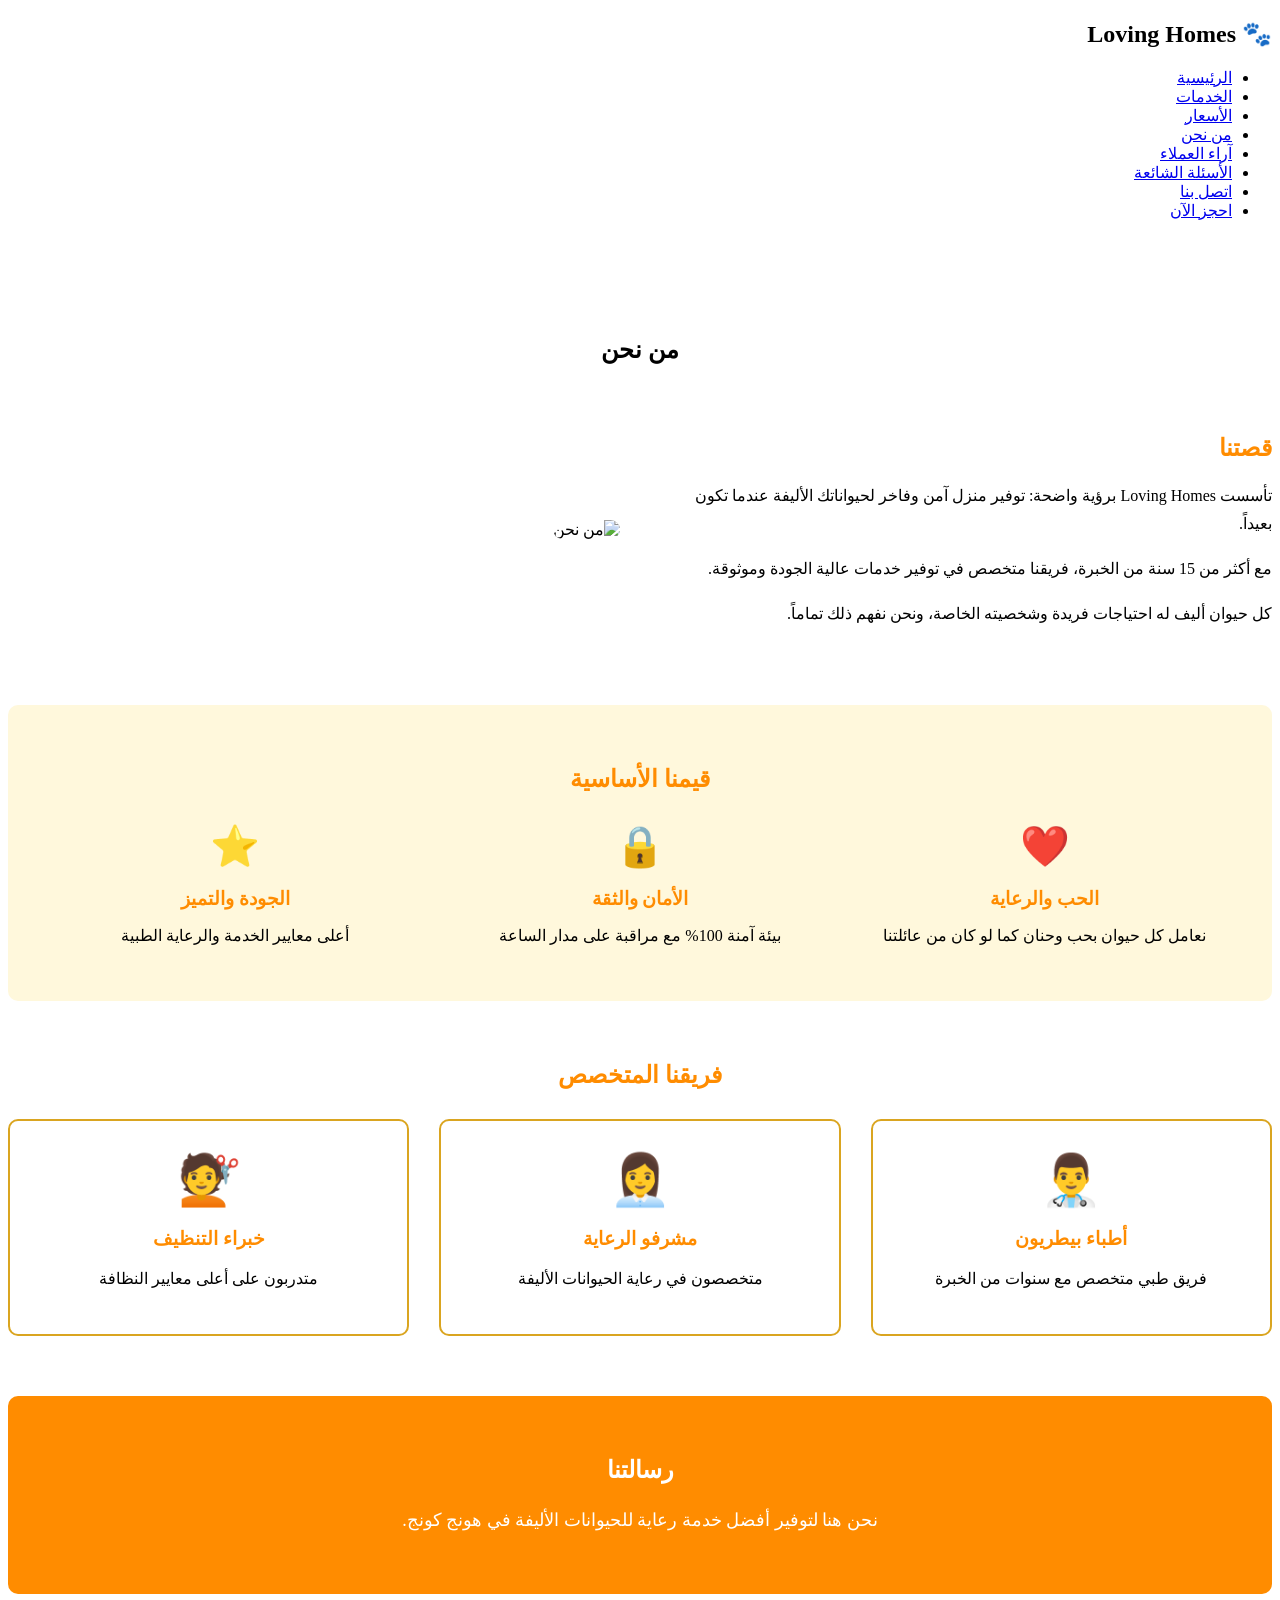
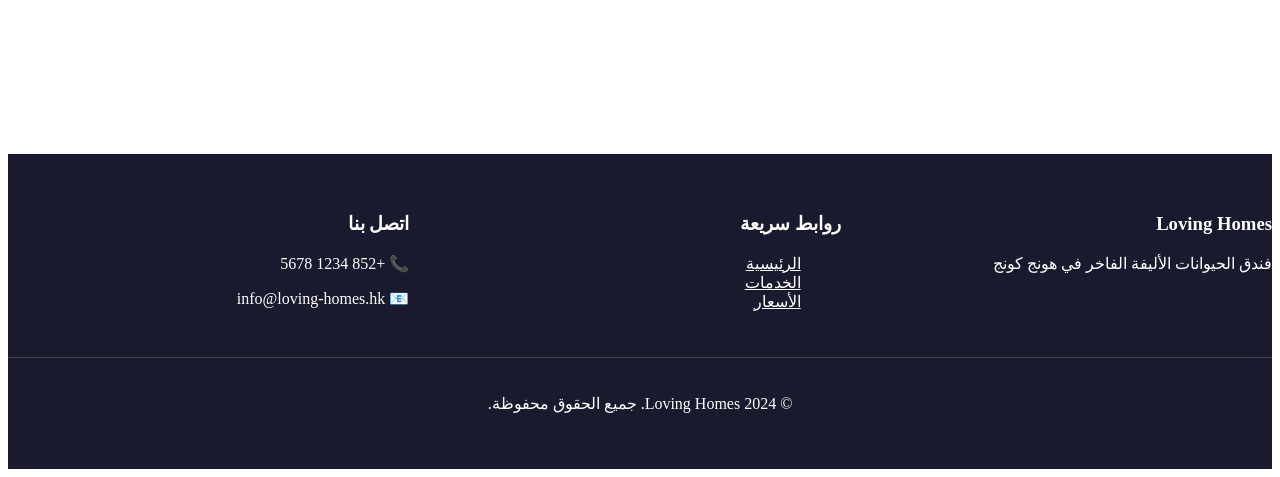
==== about.html @ bfa2dc3f "Add files via upload" ====
<!DOCTYPE html>
<html lang="ar" dir="rtl">
<head>
    <meta charset="UTF-8">
    <meta name="viewport" content="width=device-width, initial-scale=1.0">
    <title>من نحن - Loving Homes</title>
    <link rel="preconnect" href="https://fonts.googleapis.com">
    <link rel="preconnect" href="https://fonts.gstatic.com" crossorigin>
    <link href="https://fonts.googleapis.com/css2?family=Tajawal:wght@400;500;600;700;900&display=swap" rel="stylesheet">
    <link rel="stylesheet" href="../css/style.css">
</head>
<body>
    <header>
        <div class="container">
            <nav class="navbar">
                <div class="navbar-brand"><h1>🐾 Loving Homes</h1></div>
                <ul class="nav-menu">
                    <li><a href="../index.html" data-i18n="nav_home">الرئيسية</a></li>
                    <li><a href="services.html" data-i18n="nav_services">الخدمات</a></li>
                    <li><a href="pricing.html" data-i18n="nav_pricing">الأسعار</a></li>
                    <li><a href="about.html" data-i18n="nav_about">من نحن</a></li>
                    <li><a href="testimonials.html" data-i18n="nav_testimonials">آراء العملاء</a></li>
                    <li><a href="faq.html" data-i18n="nav_faq">الأسئلة الشائعة</a></li>
                    <li><a href="contact.html" data-i18n="nav_contact">اتصل بنا</a></li>
                    <li><a href="booking.html" class="btn-book" data-i18n="nav_book">احجز الآن</a></li>
                </ul>
                <div class="hamburger"><span></span><span></span><span></span></div>
            </nav>
        </div>
    </header>

    <section class="about-section" style="padding: 80px 0;">
        <div class="container">
            <h1 style="text-align: center; margin-bottom: 50px;" data-i18n="about_page_title">من نحن</h1>

            <div style="display: flex; gap: 40px; align-items: center; margin-bottom: 60px;">
                <div style="flex: 1;">
                    <h2 style="color: #FF8C00; margin-bottom: 20px;" data-i18n="about_story_title">قصتنا</h2>
                    <p style="margin-bottom: 15px; line-height: 1.8;" data-i18n="about_story_p1">تأسست Loving Homes برؤية واضحة: توفير منزل آمن وفاخر لحيواناتك الأليفة عندما تكون بعيداً.</p>
                    <p style="margin-bottom: 15px; line-height: 1.8;" data-i18n="about_story_p2">مع أكثر من 15 سنة من الخبرة، فريقنا متخصص في توفير خدمات عالية الجودة وموثوقة.</p>
                    <p style="line-height: 1.8;" data-i18n="about_story_p3">كل حيوان أليف له احتياجات فريدة وشخصيته الخاصة، ونحن نفهم ذلك تماماً.</p>
                </div>
                <div style="flex: 1;">
                    <img src="../images/135.jpg" alt="من نحن" style="width: 100%; border-radius: 10px;">
                </div>
            </div>

            <div style="background: #FFF8DC; padding: 40px; border-radius: 10px; margin-bottom: 60px;">
                <h2 style="color: #FF8C00; text-align: center; margin-bottom: 30px;" data-i18n="about_values_title">قيمنا الأساسية</h2>
                <div style="display: grid; grid-template-columns: repeat(3, 1fr); gap: 30px;">
                    <div style="text-align: center;">
                        <div style="font-size: 40px; margin-bottom: 15px;">❤️</div>
                        <h3 style="color: #FF8C00; margin-bottom: 10px;" data-i18n="about_val1_title">الحب والرعاية</h3>
                        <p data-i18n="about_val1_desc">نعامل كل حيوان بحب وحنان كما لو كان من عائلتنا</p>
                    </div>
                    <div style="text-align: center;">
                        <div style="font-size: 40px; margin-bottom: 15px;">🔒</div>
                        <h3 style="color: #FF8C00; margin-bottom: 10px;" data-i18n="about_val2_title">الأمان والثقة</h3>
                        <p data-i18n="about_val2_desc">بيئة آمنة 100% مع مراقبة على مدار الساعة</p>
                    </div>
                    <div style="text-align: center;">
                        <div style="font-size: 40px; margin-bottom: 15px;">⭐</div>
                        <h3 style="color: #FF8C00; margin-bottom: 10px;" data-i18n="about_val3_title">الجودة والتميز</h3>
                        <p data-i18n="about_val3_desc">أعلى معايير الخدمة والرعاية الطبية</p>
                    </div>
                </div>
            </div>

            <div style="margin-bottom: 60px;">
                <h2 style="color: #FF8C00; text-align: center; margin-bottom: 30px;" data-i18n="about_team_title">فريقنا المتخصص</h2>
                <div style="display: grid; grid-template-columns: repeat(3, 1fr); gap: 30px;">
                    <div style="background: white; border: 2px solid #DAA520; padding: 30px; border-radius: 10px; text-align: center;">
                        <div style="font-size: 50px; margin-bottom: 15px;">👨‍⚕️</div>
                        <h3 style="color: #FF8C00;" data-i18n="about_team1_title">أطباء بيطريون</h3>
                        <p data-i18n="about_team1_desc">فريق طبي متخصص مع سنوات من الخبرة</p>
                    </div>
                    <div style="background: white; border: 2px solid #DAA520; padding: 30px; border-radius: 10px; text-align: center;">
                        <div style="font-size: 50px; margin-bottom: 15px;">👩‍💼</div>
                        <h3 style="color: #FF8C00;" data-i18n="about_team2_title">مشرفو الرعاية</h3>
                        <p data-i18n="about_team2_desc">متخصصون في رعاية الحيوانات الأليفة</p>
                    </div>
                    <div style="background: white; border: 2px solid #DAA520; padding: 30px; border-radius: 10px; text-align: center;">
                        <div style="font-size: 50px; margin-bottom: 15px;">💇</div>
                        <h3 style="color: #FF8C00;" data-i18n="about_team3_title">خبراء التنظيف</h3>
                        <p data-i18n="about_team3_desc">متدربون على أعلى معايير النظافة</p>
                    </div>
                </div>
            </div>

            <div style="background: #FF8C00; color: white; padding: 40px; border-radius: 10px; text-align: center;">
                <h2 style="color: white; margin-bottom: 20px;" data-i18n="about_mission_title">رسالتنا</h2>
                <p style="font-size: 18px; line-height: 1.8;" data-i18n="about_mission_desc">نحن هنا لتوفير أفضل خدمة رعاية للحيوانات الأليفة في هونج كونج.</p>
            </div>
        </div>
    </section>

    <footer style="background: #1a1a2e; color: white; padding: 40px 0; margin-top: 80px;">
        <div class="container">
            <div class="footer-content" style="display: grid; grid-template-columns: repeat(3, 1fr); gap: 30px; margin-bottom: 30px;">
                <div class="footer-section">
                    <h3>Loving Homes</h3>
                    <p data-i18n="footer_about_desc2">فندق الحيوانات الأليفة الفاخر في هونج كونج</p>
                </div>
                <div class="footer-section">
                    <h3 data-i18n="footer_quick_links">روابط سريعة</h3>
                    <ul style="list-style: none;">
                        <li><a href="../index.html" style="color: white;" data-i18n="nav_home">الرئيسية</a></li>
                        <li><a href="services.html" style="color: white;" data-i18n="nav_services">الخدمات</a></li>
                        <li><a href="pricing.html" style="color: white;" data-i18n="nav_pricing">الأسعار</a></li>
                    </ul>
                </div>
                <div class="footer-section">
                    <h3 data-i18n="footer_contact_title2">اتصل بنا</h3>
                    <p>📞 +852 1234 5678</p>
                    <p>📧 info@loving-homes.hk</p>
                </div>
            </div>
            <div class="footer-bottom" style="text-align: center; border-top: 1px solid #444; padding-top: 20px;">
                <p>&copy; 2024 Loving Homes. <span data-i18n="footer_rights">جميع الحقوق محفوظة.</span></p>
            </div>
        </div>
    </footer>
    <script src="../js/script.js"></script>
</body>
</html>
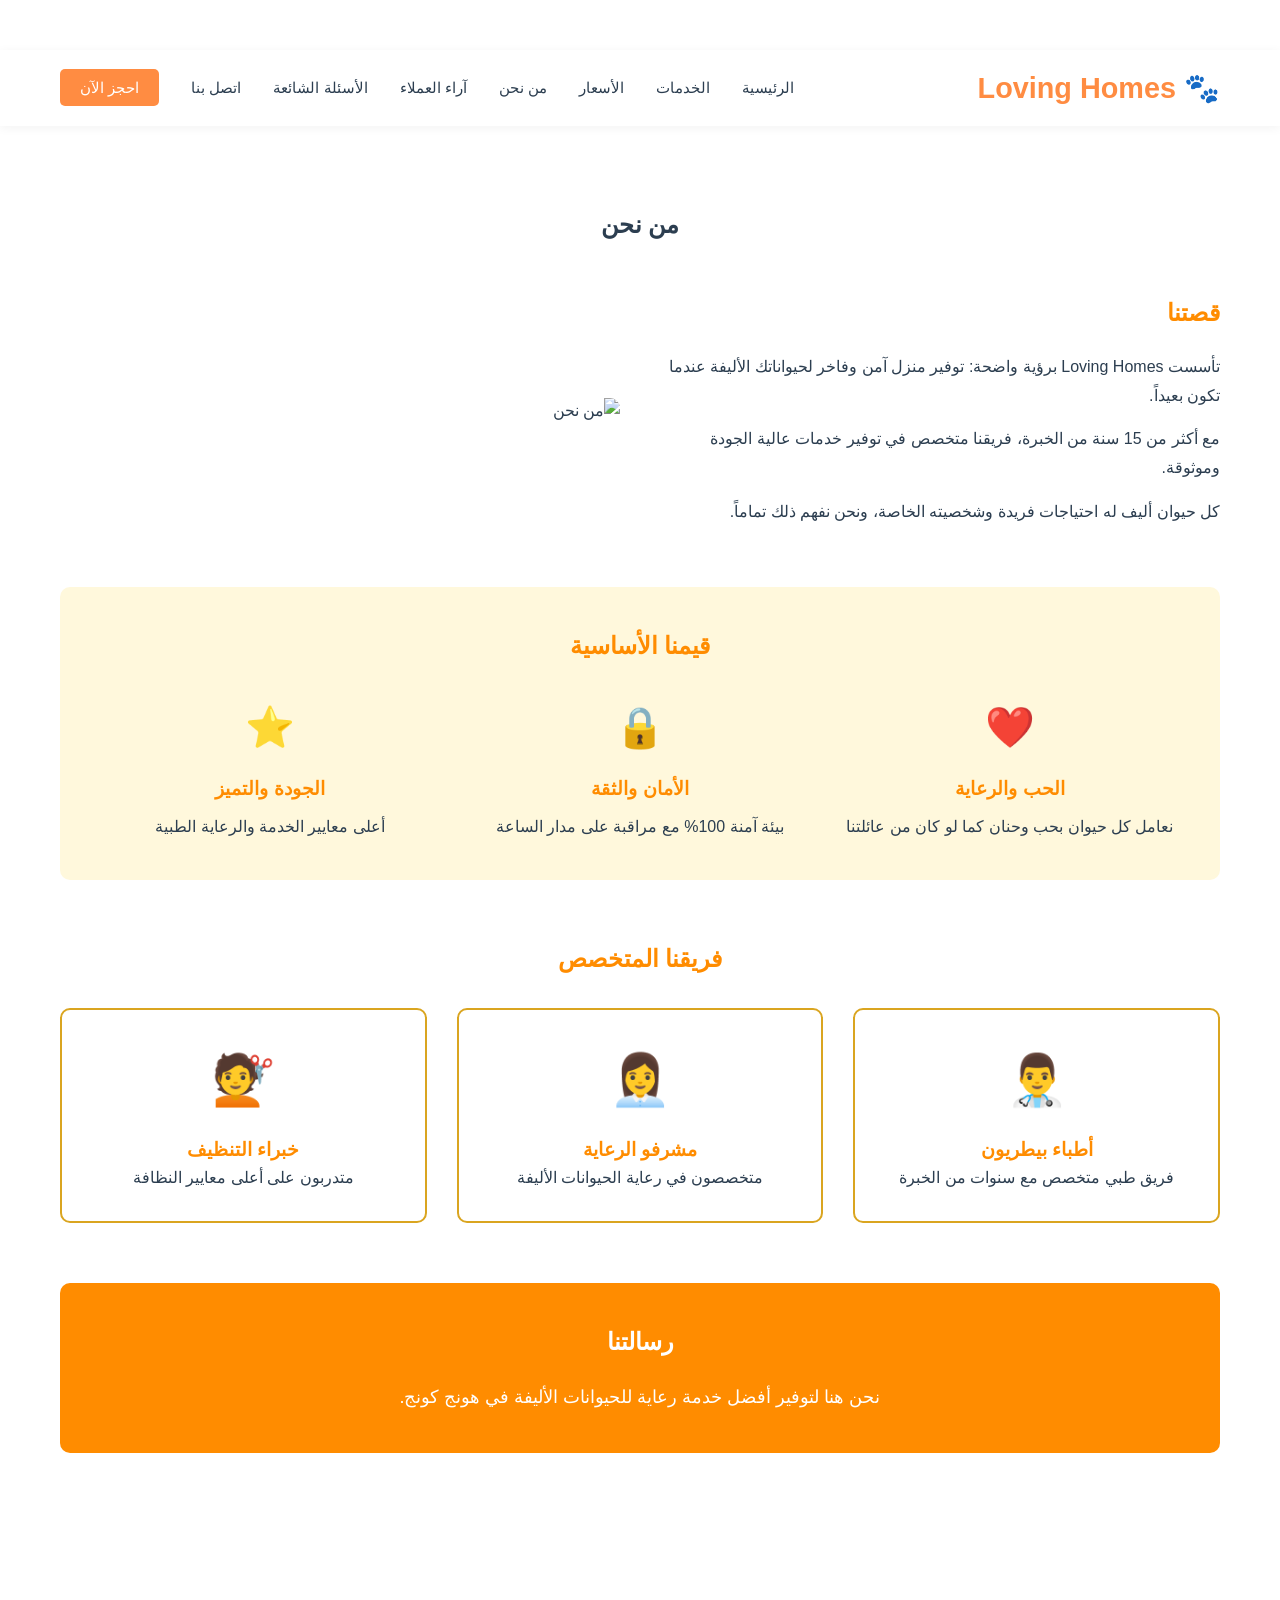
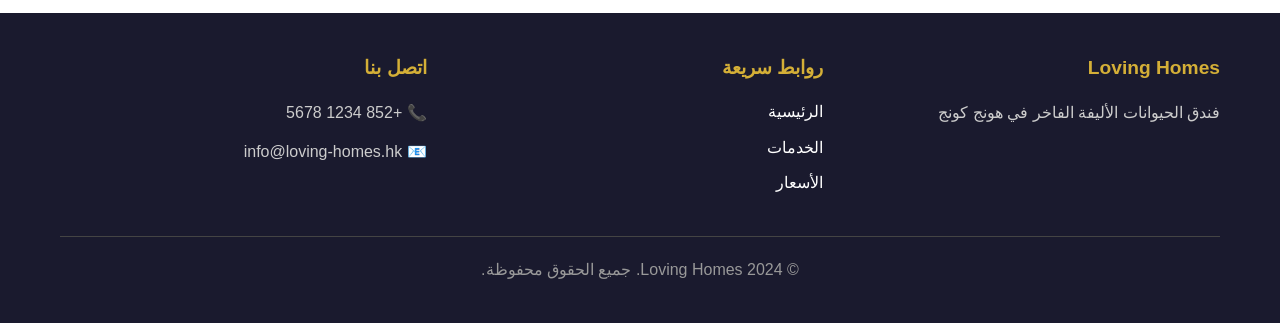
==== commit cea88c5d: "Update about.html" ====
--- a/about.html
+++ b/about.html
@@ -7,7 +7,7 @@
     <link rel="preconnect" href="https://fonts.googleapis.com">
     <link rel="preconnect" href="https://fonts.gstatic.com" crossorigin>
     <link href="https://fonts.googleapis.com/css2?family=Tajawal:wght@400;500;600;700;900&display=swap" rel="stylesheet">
-    <link rel="stylesheet" href="../css/style.css">
+    <link rel="stylesheet" href="style.css">
 </head>
 <body>
     <header>
--- a/style.css
+++ b/style.css
@@ -0,0 +1,1757 @@
+/* ==================== ROOT VARIABLES (متغيرات الألوان والظلال) ====================
+   هنا بنعرف كل الألوان والقيم المتكررة في الموقع كمتغيرات CSS
+   بدل ما نكرر نفس اللون في كل مكان، بنكتبه مرة واحدة هنا ونستخدم اسمه
+   مثلاً: var(--primary-orange) بدل ما نكتب #FF8C42 في كل مكان
+==================== */
+:root {
+    --primary-orange: #FF8C42;      /* اللون البرتقالي الرئيسي للموقع */
+    --secondary-gold: #D4AF37;      /* اللون الذهبي الثانوي */
+    --dark-bg: #1F2937;             /* لون الخلفية الداكنة (الفوتر) */
+    --light-bg: #F8F9FA;            /* لون الخلفية الفاتحة */
+    --cream-bg: #FFFBF0;            /* لون الخلفية الكريمي/الدافئ */
+    --text-dark: #2C3E50;           /* لون النص الداكن الرئيسي */
+    --text-light: #666;             /* لون النص الفاتح (الوصف والتفاصيل) */
+    --blue-package: #3B82F6;        /* لون حزمة اليوم الزرقاء */
+    --purple-package: #8B5CF6;      /* لون الحزمة المميزة البنفسجية */
+    --border-color: #E5E7EB;        /* لون الحدود والفواصل */
+    --shadow: 0 4px 15px rgba(0, 0, 0, 0.1);              /* ظل خفيف افتراضي */
+    --shadow-hover: 0 8px 25px rgba(255, 140, 66, 0.2);   /* ظل عند الـ hover باللون البرتقالي */
+}
+
+/* ==================== GENERAL STYLES (الأنماط العامة لكل الموقع) ====================
+   هذه الأنماط تؤثر على كل عناصر الموقع بشكل عام
+==================== */
+* {
+    margin: 0;          /* إلغاء الـ margin الافتراضي من كل العناصر */
+    padding: 0;         /* إلغاء الـ padding الافتراضي من كل العناصر */
+    box-sizing: border-box; /* يجعل الـ padding والـ border جزء من الحجم الكلي للعنصر */
+}
+
+html {
+    scroll-behavior: smooth; /* تفعيل التمرير السلس عند الضغط على روابط الأقسام */
+}
+
+body {
+    font-family: 'Tajawal', sans-serif; /* خط عربي احترافي يدعم العربية والإنجليزية */
+    direction: rtl;                     /* اتجاه النص من اليمين لليسار (للعربية) */
+    background-color: #fff;             /* خلفية بيضاء للصفحة */
+    color: var(--text-dark);            /* لون النص الافتراضي */
+    line-height: 1.6;                   /* ارتفاع السطر للقراءة المريحة */
+}
+
+/* الحاوية الرئيسية - تحدد عرض المحتوى وتوسطه في الصفحة */
+.container {
+    max-width: 1200px;  /* أقصى عرض للمحتوى */
+    margin: 0 auto;     /* توسيط أفقي تلقائي */
+    padding: 0 20px;    /* مسافة جانبية صغيرة لتجنب لصق المحتوى بالحواف */
+}
+
+/* ==================== HEADER & NAVIGATION (الهيدر وشريط التنقل) ====================
+   الهيدر ثابت في أعلى الصفحة ويظهر فوق كل المحتوى
+==================== */
+header {
+    background-color: #fff;
+    box-shadow: 0 2px 10px rgba(0, 0, 0, 0.05); /* ظل خفيف يميزه عن المحتوى */
+    position: sticky;   /* يبقى ثابتاً في الأعلى عند التمرير */
+    top: 0;             /* ملتصق بأعلى الصفحة */
+    z-index: 1000;      /* يظهر فوق كل العناصر الأخرى */
+}
+
+/* شريط التنقل - يوزع الشعار وروابط القائمة بشكل أفقي */
+.navbar {
+    display: flex;
+    justify-content: space-between; /* الشعار على اليمين، الروابط على اليسار */
+    align-items: center;            /* توسيط عمودي */
+    padding: 15px 0;
+    flex-wrap: wrap;                /* يسمح بالالتفاف على الشاشات الصغيرة */
+}
+
+/* اسم الموقع في الشعار */
+.navbar-brand h1 {
+    font-size: 1.8rem;
+    color: var(--primary-orange); /* لون برتقالي مميز للشعار */
+    font-weight: 900;
+}
+
+/* الجملة الوصفية تحت الشعار */
+.navbar-brand p {
+    font-size: 0.85rem;
+    color: var(--text-light);
+    margin-top: -5px; /* ترفعه قليلاً تحت الشعار */
+}
+
+/* قائمة روابط التنقل */
+.nav-menu {
+    display: flex;
+    list-style: none;   /* إخفاء النقاط الافتراضية للقائمة */
+    gap: 2rem;          /* مسافة بين كل رابط */
+    align-items: center;
+}
+
+/* روابط التنقل */
+.nav-menu a {
+    text-decoration: none;             /* إخفاء التسطير */
+    color: var(--text-dark);
+    font-weight: 500;
+    transition: color 0.3s ease;       /* انتقال سلس للون عند الـ hover */
+    font-size: 0.95rem;
+}
+
+/* لون الرابط عند المرور فوقه */
+.nav-menu a:hover {
+    color: var(--primary-orange);
+}
+
+/* زر "احجز الآن" في الناف - يختلف عن باقي الروابط بخلفية ملونة */
+.btn-book {
+    background-color: var(--primary-orange) !important;
+    color: white !important;
+    padding: 10px 20px !important;
+    border-radius: 5px;
+    transition: background-color 0.3s ease;
+}
+
+.btn-book:hover {
+    background-color: #E67E2F !important; /* درجة أغمق عند الـ hover */
+}
+
+.contact-info {
+    display: flex;
+    gap: 2rem;
+    font-size: 0.9rem;
+    color: var(--text-light);
+}
+
+.contact-info span {
+    display: flex;
+    align-items: center;
+    gap: 0.5rem;
+}
+
+/* أيقونة القائمة للموبايل (ثلاثة خطوط - hamburger menu) */
+.hamburger {
+    display: none;          /* مخفي على الشاشات الكبيرة */
+    flex-direction: column;
+    cursor: pointer;
+}
+
+/* كل خط من خطوط الـ hamburger */
+.hamburger span {
+    width: 25px;
+    height: 3px;
+    background-color: var(--text-dark);
+    margin: 5px 0;
+    transition: 0.3s; /* للأنيميشن المستقبلية */
+}
+
+/* ==================== HERO SECTION (القسم الرئيسي في أعلى الصفحة) ====================
+   أول شيء يراه الزائر - يحتوي على الشعار والصورة الرئيسية
+==================== */
+.hero {
+    background: linear-gradient(135deg, var(--cream-bg) 0%, #FFF5E6 100%); /* تدرج لوني دافئ */
+    padding: 60px 0;
+    display: flex;
+    align-items: center;
+    min-height: 500px; /* ارتفاع أدنى لضمان مظهر جيد */
+}
+
+/* شبكة العمودين: النص على اليمين، الصورة على اليسار */
+.hero-content {
+    display: grid;
+    grid-template-columns: 1fr 1fr; /* عمودان متساويان */
+    gap: 40px;
+    align-items: center;
+}
+
+/* العنوان الرئيسي الكبير */
+.hero-text h1 {
+    font-size: 3rem;
+    color: var(--text-dark);
+    margin-bottom: 20px;
+    line-height: 1.3; /* مسافة بين السطور للعنوان الكبير */
+}
+
+/* الكلمات المميزة باللون البرتقالي داخل العنوان */
+.hero-text h1 .highlight {
+    color: var(--primary-orange);
+}
+
+/* الفقرة الوصفية */
+.hero-text p {
+    font-size: 1.1rem;
+    color: var(--text-light);
+    margin-bottom: 30px;
+    line-height: 1.8;
+}
+
+/* حاوية الأزرار في الهيرو */
+.hero-buttons {
+    display: flex;
+    gap: 15px;
+}
+
+/* ==================== BUTTONS (الأزرار العامة) ==================== */
+.btn {
+    padding: 12px 30px;
+    border: none;
+    border-radius: 5px;
+    font-size: 1rem;
+    font-weight: 600;
+    cursor: pointer;
+    transition: all 0.3s ease;
+    font-family: 'Tajawal', sans-serif;
+}
+
+/* الزر الأساسي - برتقالي ممتلئ */
+.btn-primary {
+    background-color: var(--primary-orange);
+    color: white;
+}
+
+.btn-primary:hover {
+    background-color: #E67E2F;
+    transform: translateY(-2px);       /* يرتفع قليلاً عند الـ hover */
+    box-shadow: var(--shadow-hover);
+}
+
+/* الزر الثانوي - شفاف مع حدود */
+.btn-secondary {
+    background-color: transparent;
+    color: var(--primary-orange);
+    border: 2px solid var(--primary-orange);
+}
+
+.btn-secondary:hover {
+    background-color: var(--primary-orange);
+    color: white; /* يتحول لأبيض على خلفية برتقالية */
+}
+
+/* صورة الهيرو */
+.hero-image {
+    border-radius: 15px;
+    overflow: hidden;
+    box-shadow: var(--shadow);
+}
+
+.hero-image img {
+    width: 100%;
+    height: auto;
+    display: block;
+}
+
+/* صورة الهيرو بحجم ثابت */
+.hero img {
+  width: 100%;
+  height: 400px;
+  object-fit: cover; /* تقليص الصورة بدون تشويه */
+}
+
+/* ==================== WHY CHOOSE US (لماذا تختارنا؟) ==================== */
+.why-choose {
+    padding: 60px 0;
+    background-color: #fff;
+}
+
+.why-choose h2 {
+    text-align: center;
+    font-size: 2.2rem;
+    margin-bottom: 50px;
+    color: var(--text-dark);
+}
+
+.why-choose p {
+    text-align: center;
+    color: var(--text-light);
+    margin-bottom: 40px;
+    font-size: 1.05rem;
+}
+
+/* شبكة 4 بطاقات الميزات */
+.features-grid {
+    display: grid;
+    grid-template-columns: repeat(4, 1fr); /* 4 أعمدة متساوية */
+    gap: 30px;
+}
+
+/* بطاقة الميزة الفردية */
+.feature-card {
+    text-align: center;
+    padding: 30px;
+    background-color: var(--light-bg);
+    border-radius: 10px;
+    transition: all 0.3s ease;
+}
+
+/* تأثير الرفع عند المرور فوق البطاقة */
+.feature-card:hover {
+    transform: translateY(-5px);
+    box-shadow: var(--shadow-hover);
+}
+
+/* أيقونة الإيموجي الكبيرة */
+.feature-icon {
+    font-size: 3rem;
+    margin-bottom: 15px;
+}
+
+.feature-card h3 {
+    font-size: 1.2rem;
+    margin-bottom: 10px;
+    color: var(--text-dark);
+}
+
+.feature-card p {
+    font-size: 0.95rem;
+    color: var(--text-light);
+}
+
+/* ==================== SERVICES SECTION (قسم الخدمات) ==================== */
+.services {
+    padding: 60px 0;
+    background-color: var(--cream-bg);
+}
+
+/* عناوين الأقسام العامة */
+.section-title {
+    text-align: center;
+    font-size: 2.2rem;
+    margin-bottom: 15px;
+    color: var(--text-dark);
+}
+
+.section-subtitle {
+    text-align: center;
+    color: var(--text-light);
+    margin-bottom: 50px;
+    font-size: 1.05rem;
+}
+
+/* شبكة بطاقات الخدمات - عمودان */
+.services-grid {
+    display: grid;
+    grid-template-columns: repeat(2, 1fr);
+    gap: 40px;
+}
+
+/* بطاقة الخدمة - تحتوي على صورة ونص جنباً لجنب */
+.service-card {
+    display: grid;
+    grid-template-columns: 1fr 1fr;
+    gap: 30px;
+    align-items: center;
+    background-color: white;
+    padding: 30px;
+    border-radius: 10px;
+    box-shadow: var(--shadow);
+    transition: all 0.3s ease;
+}
+
+.service-card:hover {
+    box-shadow: var(--shadow-hover);
+}
+
+/* حاوية صورة الخدمة */
+.service-image {
+    border-radius: 10px;
+    overflow: hidden; /* لتطبيق الـ border-radius على الصورة */
+}
+
+/* صورة الخدمة بارتفاع ثابت */
+.service-image img {
+    width: 100%;
+    height: 300px;
+    object-fit: cover; /* تقليص بدون تشويه */
+    display: block;
+}
+
+/* عنوان الخدمة مع الأيقونة */
+.service-content h3 {
+    font-size: 1.5rem;
+    margin-bottom: 15px;
+    color: var(--text-dark);
+    display: flex;
+    align-items: center;
+    gap: 10px;
+}
+
+.service-icon {
+    font-size: 1.8rem;
+    color: var(--secondary-gold);
+}
+
+.service-content p {
+    color: var(--text-light);
+    margin-bottom: 20px;
+    line-height: 1.8;
+}
+
+/* قائمة ميزات الخدمة */
+.service-features {
+    list-style: none;
+}
+
+/* كل عنصر في القائمة مع نقطة ذهبية مخصصة */
+.service-features li {
+    padding: 8px 0;
+    color: var(--text-light);
+    position: relative;
+    padding-right: 20px; /* مسافة للنقطة */
+}
+
+/* النقطة الذهبية قبل كل عنصر */
+.service-features li:before {
+    content: "•";
+    position: absolute;
+    right: 0;
+    color: var(--secondary-gold);
+    font-weight: bold;
+    font-size: 1.2rem;
+}
+
+/* ==================== TESTIMONIALS (آراء العملاء) ==================== */
+.testimonials {
+    padding: 60px 0;
+    background-color: #fff;
+}
+
+/* شبكة 3 بطاقات للآراء */
+.testimonials-grid {
+    display: grid;
+    grid-template-columns: repeat(3, 1fr);
+    gap: 30px;
+}
+
+/* بطاقة الرأي الفردية */
+.testimonial-card {
+    background-color: var(--light-bg);
+    padding: 30px;
+    border-radius: 10px;
+    text-align: center;
+    transition: all 0.3s ease;
+}
+
+.testimonial-card:hover {
+    transform: translateY(-5px);
+    box-shadow: var(--shadow-hover);
+}
+
+/* النجوم الذهبية */
+.stars {
+    color: var(--secondary-gold);
+    font-size: 1.2rem;
+    margin-bottom: 15px;
+}
+
+.testimonial-card h4 {
+    font-size: 1.1rem;
+    margin-bottom: 10px;
+    color: var(--text-dark);
+}
+
+.testimonial-card p {
+    color: var(--text-light);
+    font-style: italic; /* مائل للاقتباسات */
+    line-height: 1.8;
+}
+
+/* ==================== PRICING SECTION (الأسعار والحزم) ==================== */
+.pricing {
+    padding: 60px 0;
+    background-color: var(--cream-bg);
+}
+
+.pricing-intro {
+    text-align: center;
+    margin-bottom: 50px;
+}
+
+.pricing-intro h2 {
+    font-size: 2.2rem;
+    margin-bottom: 15px;
+    color: var(--text-dark);
+}
+
+.pricing-intro p {
+    color: var(--text-light);
+    font-size: 1.05rem;
+}
+
+/* شارة صغيرة ذهبية */
+.pricing-highlight {
+    display: inline-block;
+    background-color: var(--secondary-gold);
+    color: white;
+    padding: 5px 15px;
+    border-radius: 20px;
+    font-size: 0.9rem;
+    margin-top: 10px;
+}
+
+/* شبكة 3 بطاقات أسعار */
+.pricing-cards {
+    display: grid;
+    grid-template-columns: repeat(3, 1fr);
+    gap: 30px;
+    margin-bottom: 60px;
+}
+
+/* بطاقة السعر */
+.pricing-card {
+    background-color: white;
+    border-radius: 15px;
+    overflow: hidden;
+    box-shadow: var(--shadow);
+    transition: all 0.3s ease;
+    position: relative;
+}
+
+/* البطاقة المميزة (الكلاسيكية) أكبر قليلاً */
+.pricing-card.featured {
+    transform: scale(1.05);
+    box-shadow: 0 10px 30px rgba(255, 140, 66, 0.3);
+}
+
+.pricing-card:hover {
+    box-shadow: var(--shadow-hover);
+}
+
+/* رأس بطاقة السعر الملون */
+.pricing-header {
+    padding: 30px;
+    text-align: center;
+    color: white;
+    border-bottom: 4px solid;
+}
+
+/* ألوان مختلفة لكل حزمة */
+.pricing-card:nth-child(1) .pricing-header {
+    background-color: var(--blue-package);
+    border-bottom-color: var(--blue-package);
+}
+
+.pricing-card:nth-child(2) .pricing-header {
+    background-color: var(--primary-orange);
+    border-bottom-color: var(--primary-orange);
+}
+
+.pricing-card:nth-child(3) .pricing-header {
+    background-color: var(--purple-package);
+    border-bottom-color: var(--purple-package);
+}
+
+.pricing-card.featured .pricing-header {
+    background-color: var(--primary-orange);
+}
+
+.pricing-header h3 {
+    font-size: 1.3rem;
+    margin-bottom: 10px;
+}
+
+.pricing-header p {
+    font-size: 0.9rem;
+    opacity: 0.9;
+}
+
+.pricing-body {
+    padding: 30px;
+}
+
+/* السعر الكبير */
+.price {
+    font-size: 2.5rem;
+    font-weight: 900;
+    color: var(--text-dark);
+    margin-bottom: 5px;
+}
+
+.price-currency {
+    font-size: 1rem;
+    font-weight: 600;
+}
+
+.price-period {
+    color: var(--text-light);
+    font-size: 0.95rem;
+    margin-bottom: 25px;
+}
+
+/* قائمة مميزات الحزمة */
+.features-list {
+    list-style: none;
+    margin-bottom: 25px;
+}
+
+.features-list li {
+    padding: 10px 0;
+    color: var(--text-light);
+    position: relative;
+    padding-right: 20px;
+}
+
+/* علامة صح ذهبية */
+.features-list li:before {
+    content: "✓";
+    position: absolute;
+    right: 0;
+    color: var(--secondary-gold);
+    font-weight: bold;
+}
+
+/* زر الحجز في بطاقة الأسعار */
+.pricing-btn {
+    width: 100%;
+    padding: 12px;
+    border: none;
+    border-radius: 5px;
+    font-size: 1rem;
+    font-weight: 600;
+    cursor: pointer;
+    transition: all 0.3s ease;
+    font-family: 'Tajawal', sans-serif;
+}
+
+/* كل زر بلون يطابق حزمته */
+.pricing-card:nth-child(1) .pricing-btn {
+    background-color: var(--blue-package);
+    color: white;
+}
+
+.pricing-card:nth-child(2) .pricing-btn {
+    background-color: var(--primary-orange);
+    color: white;
+}
+
+.pricing-card:nth-child(3) .pricing-btn {
+    background-color: var(--purple-package);
+    color: white;
+}
+
+.pricing-btn:hover {
+    transform: translateY(-2px);
+    box-shadow: var(--shadow-hover);
+}
+
+/* ==================== CUSTOM PACKAGES (الحزم المخصصة) ==================== */
+.custom-packages {
+    background-color: white;
+    padding: 40px 0;
+}
+
+.custom-packages h3 {
+    text-align: center;
+    font-size: 1.8rem;
+    margin-bottom: 10px;
+    color: var(--text-dark);
+}
+
+.custom-packages p {
+    text-align: center;
+    color: var(--text-light);
+    margin-bottom: 30px;
+}
+
+.custom-grid {
+    display: grid;
+    grid-template-columns: repeat(3, 1fr);
+    gap: 30px;
+}
+
+.custom-card {
+    background-color: var(--light-bg);
+    padding: 25px;
+    border-radius: 10px;
+    text-align: center;
+    transition: all 0.3s ease;
+}
+
+.custom-card:hover {
+    transform: translateY(-5px);
+    box-shadow: var(--shadow-hover);
+}
+
+/* الشارة الصغيرة فوق البطاقة */
+.custom-label {
+    display: inline-block;
+    background-color: var(--secondary-gold);
+    color: white;
+    padding: 5px 15px;
+    border-radius: 20px;
+    font-size: 0.85rem;
+    margin-bottom: 15px;
+}
+
+.custom-card h4 {
+    font-size: 1.1rem;
+    margin-bottom: 10px;
+    color: var(--text-dark);
+}
+
+.custom-card p {
+    color: var(--text-light);
+    font-size: 0.95rem;
+    margin-bottom: 15px;
+}
+
+/* رابط "اعرف أكثر" مع سهم */
+.custom-link {
+    color: var(--primary-orange);
+    text-decoration: none;
+    font-weight: 600;
+    display: inline-flex;
+    align-items: center;
+    gap: 5px;
+    transition: all 0.3s ease;
+}
+
+.custom-link:hover {
+    gap: 10px; /* السهم يتحرك للخارج عند الـ hover */
+}
+
+/* ==================== ADDITIONAL SERVICES (الخدمات الإضافية) ==================== */
+.additional-services {
+    background-color: var(--light-bg);
+    padding: 40px 0;
+}
+
+.additional-services h3 {
+    text-align: center;
+    font-size: 1.8rem;
+    margin-bottom: 10px;
+    color: var(--text-dark);
+}
+
+.additional-services p {
+    text-align: center;
+    color: var(--text-light);
+    margin-bottom: 30px;
+}
+
+/* صف خدمة واحدة مع السعر */
+.service-item {
+    background-color: white;
+    padding: 20px;
+    border-radius: 8px;
+    display: flex;
+    justify-content: space-between; /* الاسم يمين، السعر يسار */
+    align-items: center;
+    margin-bottom: 15px;
+    box-shadow: var(--shadow);
+}
+
+.service-item-name {
+    font-weight: 600;
+    color: var(--text-dark);
+}
+
+.service-item-price {
+    color: var(--primary-orange);
+    font-weight: 700;
+    font-size: 1.1rem;
+}
+
+/* ==================== CTA SECTION (قسم الدعوة للإجراء - Call to Action) ====================
+   القسم البرتقالي الذي يشجع الزائر على الحجز
+==================== */
+.cta-section {
+    background: linear-gradient(135deg, var(--primary-orange) 0%, #E67E2F 100%);
+    color: white;
+    padding: 50px 0;
+    text-align: center;
+    margin: 60px 0;
+}
+
+.cta-section h2 {
+    font-size: 2rem;
+    margin-bottom: 20px;
+}
+
+.cta-section p {
+    font-size: 1.1rem;
+    margin-bottom: 30px;
+    opacity: 0.95;
+}
+
+.cta-buttons {
+    display: flex;
+    gap: 15px;
+    justify-content: center;
+}
+
+.cta-btn {
+    padding: 12px 30px;
+    border: none;
+    border-radius: 5px;
+    font-size: 1rem;
+    font-weight: 600;
+    cursor: pointer;
+    transition: all 0.3s ease;
+    font-family: 'Tajawal', sans-serif;
+}
+
+/* الزر الأبيض على خلفية برتقالية */
+.cta-btn-primary {
+    background-color: white;
+    color: var(--primary-orange);
+}
+
+.cta-btn-primary:hover {
+    transform: translateY(-2px);
+    box-shadow: 0 8px 20px rgba(0, 0, 0, 0.2);
+}
+
+/* الزر الشفاف مع حدود بيضاء */
+.cta-btn-secondary {
+    background-color: transparent;
+    color: white;
+    border: 2px solid white;
+}
+
+.cta-btn-secondary:hover {
+    background-color: white;
+    color: var(--primary-orange);
+}
+
+/* ==================== ABOUT SECTION (من نحن) ==================== */
+.about {
+    padding: 60px 0;
+    background-color: #fff;
+}
+
+/* تخطيط عمودين: نص وصورة */
+.about-content {
+    display: grid;
+    grid-template-columns: 1fr 1fr;
+    gap: 40px;
+    align-items: center;
+}
+
+.about-text h2 {
+    font-size: 2.2rem;
+    margin-bottom: 20px;
+    color: var(--text-dark);
+}
+
+.about-text p {
+    color: var(--text-light);
+    margin-bottom: 20px;
+    line-height: 1.8;
+    font-size: 1.05rem;
+}
+
+.about-image {
+    border-radius: 15px;
+    overflow: hidden;
+    box-shadow: var(--shadow);
+}
+
+.about-image img {
+    width: 100%;
+    height: auto;
+    display: block;
+}
+
+/* ==================== CONTACT FORM (نموذج التواصل) ==================== */
+.contact-section {
+    padding: 60px 0;
+    background-color: var(--cream-bg);
+}
+
+.contact-form {
+    max-width: 600px;
+    margin: 0 auto; /* توسيط النموذج */
+    background-color: white;
+    padding: 40px;
+    border-radius: 10px;
+    box-shadow: var(--shadow);
+}
+
+/* مجموعة حقل (label + input) */
+.form-group {
+    margin-bottom: 25px;
+}
+
+.form-group label {
+    display: block;
+    margin-bottom: 8px;
+    font-weight: 600;
+    color: var(--text-dark);
+}
+
+/* حقول الإدخال والنص */
+.form-group input,
+.form-group textarea {
+    width: 100%;
+    padding: 12px;
+    border: 1px solid var(--border-color);
+    border-radius: 5px;
+    font-family: 'Tajawal', sans-serif;
+    font-size: 1rem;
+    transition: border-color 0.3s ease;
+}
+
+/* تأثير التركيز - حدود برتقالية + ظل خفيف */
+.form-group input:focus,
+.form-group textarea:focus {
+    outline: none;
+    border-color: var(--primary-orange);
+    box-shadow: 0 0 0 3px rgba(255, 140, 66, 0.1); /* هالة برتقالية شفافة */
+}
+
+.form-group textarea {
+    resize: vertical;   /* يسمح بتمديد النص عمودياً فقط */
+    min-height: 150px;
+}
+
+/* زر إرسال النموذج */
+.form-submit {
+    width: 100%;
+    padding: 12px;
+    background-color: var(--primary-orange);
+    color: white;
+    border: none;
+    border-radius: 5px;
+    font-size: 1rem;
+    font-weight: 600;
+    cursor: pointer;
+    transition: all 0.3s ease;
+    font-family: 'Tajawal', sans-serif;
+}
+
+.form-submit:hover {
+    background-color: #E67E2F;
+    transform: translateY(-2px);
+    box-shadow: var(--shadow-hover);
+}
+
+/* ==================== FOOTER (تذييل الصفحة) ==================== */
+footer {
+    background-color: var(--dark-bg); /* خلفية داكنة */
+    color: white;
+    padding: 50px 0 20px;
+}
+
+/* شبكة 4 أعمدة في الفوتر */
+.footer-content {
+    display: grid;
+    grid-template-columns: repeat(4, 1fr);
+    gap: 40px;
+    margin-bottom: 30px;
+}
+
+/* عنوان كل قسم في الفوتر بلون ذهبي */
+.footer-section h3 {
+    font-size: 1.2rem;
+    margin-bottom: 15px;
+    color: var(--secondary-gold);
+}
+
+.footer-section p {
+    color: #ccc; /* لون فاتح على الخلفية الداكنة */
+    line-height: 1.8;
+    margin-bottom: 10px;
+}
+
+.footer-section ul {
+    list-style: none;
+}
+
+.footer-section ul li {
+    margin-bottom: 10px;
+}
+
+.footer-section ul li a {
+    color: #ccc;
+    text-decoration: none;
+    transition: color 0.3s ease;
+}
+
+.footer-section ul li a:hover {
+    color: var(--secondary-gold); /* ذهبي عند الـ hover */
+}
+
+/* أيقونات التواصل الاجتماعي */
+.social-icons {
+    display: flex;
+    gap: 15px;
+    margin-top: 15px;
+}
+
+/* دائرة شفافة لكل أيقونة */
+.social-icons a {
+    display: inline-flex;
+    align-items: center;
+    justify-content: center;
+    width: 40px;
+    height: 40px;
+    background-color: rgba(255, 255, 255, 0.1);
+    border-radius: 50%;
+    color: white;
+    text-decoration: none;
+    transition: all 0.3s ease;
+}
+
+.social-icons a:hover {
+    background-color: var(--primary-orange);
+    transform: translateY(-3px); /* ترتفع عند الـ hover */
+}
+
+/* الشريط السفلي للفوتر */
+.footer-bottom {
+    text-align: center;
+    padding-top: 20px;
+    border-top: 1px solid rgba(255, 255, 255, 0.1); /* فاصل شفاف */
+    color: #999;
+}
+
+/* ==================== BOOKING FORM (نموذج الحجز متعدد الخطوات) ==================== */
+.booking-section {
+    padding: 60px 0;
+    background-color: var(--cream-bg);
+}
+
+.booking-form {
+    max-width: 800px;
+    margin: 0 auto;
+    background-color: white;
+    padding: 40px;
+    border-radius: 10px;
+    box-shadow: var(--shadow);
+}
+
+/* مؤشر الخطوات في أعلى نموذج الحجز */
+.booking-steps {
+    display: grid;
+    grid-template-columns: repeat(4, 1fr); /* 4 خطوات متساوية */
+    gap: 20px;
+    margin-bottom: 40px;
+}
+
+/* بطاقة الخطوة الفردية */
+.step {
+    text-align: center;
+    padding: 20px;
+    background-color: var(--light-bg);
+    border-radius: 8px;
+    cursor: pointer;
+    transition: all 0.3s ease;
+}
+
+/* الخطوة النشطة باللون البرتقالي */
+.step.active {
+    background-color: var(--primary-orange);
+    color: white;
+}
+
+.step-number {
+    font-size: 1.5rem;
+    font-weight: 900;
+    margin-bottom: 5px;
+}
+
+.step-title {
+    font-size: 0.9rem;
+    font-weight: 600;
+}
+
+/* حاوية كل خطوة - مخفية افتراضياً */
+.form-step {
+    display: none;
+}
+
+/* الخطوة النشطة المعروضة */
+.form-step.active {
+    display: block;
+}
+
+/* شريط التقدم (Progress Bar) */
+.progress-bar {
+    width: 100%;
+    height: 4px;
+    background-color: var(--border-color);
+    border-radius: 2px;
+    margin-bottom: 30px;
+    overflow: hidden;
+}
+
+/* الجزء الممتلئ من شريط التقدم */
+.progress-fill {
+    height: 100%;
+    background-color: var(--primary-orange);
+    transition: width 0.3s ease; /* انتقال سلس عند التقدم */
+}
+
+.form-buttons {
+    display: flex;
+    gap: 15px;
+    justify-content: space-between;
+    margin-top: 30px;
+}
+
+.form-btn {
+    padding: 12px 30px;
+    border: none;
+    border-radius: 5px;
+    font-size: 1rem;
+    font-weight: 600;
+    cursor: pointer;
+    transition: all 0.3s ease;
+    font-family: 'Tajawal', sans-serif;
+}
+
+/* زر "السابق" - رمادي */
+.form-btn-prev {
+    background-color: var(--light-bg);
+    color: var(--text-dark);
+}
+
+.form-btn-prev:hover {
+    background-color: var(--border-color);
+}
+
+/* زر "التالي" - برتقالي */
+.form-btn-next {
+    background-color: var(--primary-orange);
+    color: white;
+}
+
+.form-btn-next:hover {
+    background-color: #E67E2F;
+}
+
+/* زر "تأكيد الحجز" - عرض كامل */
+.form-btn-submit {
+    background-color: var(--primary-orange);
+    color: white;
+    width: 100%;
+}
+
+.form-btn-submit:hover {
+    background-color: #E67E2F;
+}
+
+/* ==================== FAQ SECTION (الأسئلة الشائعة - Accordion) ==================== */
+.faq-section {
+    padding: 60px 0;
+    background-color: #fff;
+}
+
+.faq-container {
+    max-width: 800px;
+    margin: 0 auto;
+}
+
+.faq-category {
+    margin-bottom: 40px;
+}
+
+/* عنوان تصنيف الأسئلة */
+.faq-category h3 {
+    color: var(--primary-orange);
+    font-size: 1.5rem;
+    margin-bottom: 20px;
+    padding-bottom: 10px;
+    border-bottom: 2px solid var(--primary-orange); /* خط برتقالي تحت العنوان */
+}
+
+/* عنصر السؤال والجواب */
+.faq-item {
+    background-color: var(--light-bg);
+    margin-bottom: 15px;
+    border-radius: 8px;
+    overflow: hidden;
+    box-shadow: var(--shadow);
+    transition: all 0.3s ease;
+}
+
+.faq-item:hover {
+    box-shadow: var(--shadow-hover);
+}
+
+/* رأس السؤال القابل للنقر */
+.faq-question {
+    padding: 20px;
+    background: linear-gradient(135deg, rgba(255, 140, 66, 0.05), rgba(212, 175, 55, 0.05));
+    cursor: pointer;
+    display: flex;
+    justify-content: space-between; /* السؤال يمين، السهم يسار */
+    align-items: center;
+    font-weight: 600;
+    color: var(--text-dark);
+    transition: all 0.3s ease;
+}
+
+.faq-question:hover {
+    background: linear-gradient(135deg, rgba(255, 140, 66, 0.1), rgba(212, 175, 55, 0.1));
+}
+
+/* سهم الفتح/الإغلاق */
+.faq-icon {
+    font-size: 1.3rem;
+    transition: transform 0.3s ease; /* دوران سلس */
+    color: var(--primary-orange);
+}
+
+/* دوران السهم 180 درجة عند الفتح */
+.faq-item.active .faq-icon {
+    transform: rotate(180deg);
+}
+
+/* حاوية الجواب - مخفية بالـ max-height */
+.faq-answer {
+    padding: 0;
+    max-height: 0;           /* مخفي بالحجم الصفري */
+    overflow: hidden;
+    transition: all 0.3s ease;
+    background-color: white;
+}
+
+/* عند الفتح يتمدد للحجم الكامل */
+.faq-item.active .faq-answer {
+    max-height: 500px;
+    padding: 20px;
+}
+
+.faq-answer p {
+    color: var(--text-light);
+    line-height: 1.8;
+    margin-bottom: 10px;
+}
+
+.faq-answer p:last-child {
+    margin-bottom: 0;
+}
+
+/* ==================== RESPONSIVE DESIGN (التصميم المتجاوب) ====================
+   تعديلات للشاشات المختلفة الأحجام
+==================== */
+
+/* اللابتوب والتابلت (1024px وأقل) */
+@media (max-width: 1024px) {
+    /* تحويل شبكة الميزات من 4 أعمدة لعمودين */
+    .features-grid {
+        grid-template-columns: repeat(2, 1fr);
+    }
+
+    /* الخدمات تصبح عمود واحد */
+    .services-grid {
+        grid-template-columns: 1fr;
+    }
+
+    /* بطاقة الخدمة تصبح عمود واحد */
+    .service-card {
+        grid-template-columns: 1fr;
+    }
+
+    /* بطاقات الأسعار تصبح عمودين */
+    .pricing-cards {
+        grid-template-columns: repeat(2, 1fr);
+    }
+
+    /* إلغاء التكبير للبطاقة المميزة */
+    .pricing-card.featured {
+        transform: scale(1);
+    }
+
+    .custom-grid {
+        grid-template-columns: repeat(2, 1fr);
+    }
+
+    /* الفوتر يصبح عمودين */
+    .footer-content {
+        grid-template-columns: repeat(2, 1fr);
+    }
+
+    .booking-steps {
+        grid-template-columns: repeat(2, 1fr);
+    }
+}
+
+/* الموبايل (768px وأقل) */
+@media (max-width: 768px) {
+    /* إخفاء قائمة الناف وتحويلها لقائمة منسدلة */
+    .nav-menu {
+        display: none;
+        position: absolute;
+        top: 70px;
+        right: 0;
+        flex-direction: column;
+        background-color: white;
+        width: 100%;
+        text-align: center;
+        gap: 0;
+        box-shadow: var(--shadow);
+    }
+
+    /* إظهار القائمة عند الضغط على الـ hamburger */
+    .nav-menu.active {
+        display: flex;
+    }
+
+    .nav-menu li {
+        padding: 15px 0;
+        border-bottom: 1px solid var(--border-color);
+    }
+
+    /* إظهار أيقونة الـ hamburger */
+    .hamburger {
+        display: flex;
+    }
+
+    /* إخفاء معلومات الاتصال في الناف */
+    .contact-info {
+        display: none;
+    }
+
+    /* الهيرو يصبح عمود واحد */
+    .hero-content {
+        grid-template-columns: 1fr;
+    }
+
+    .hero-text h1 {
+        font-size: 2rem;
+    }
+
+    /* الأزرار تصبح عمودية */
+    .hero-buttons {
+        flex-direction: column;
+    }
+
+    /* كل القوائم تصبح عمود واحد */
+    .features-grid { grid-template-columns: 1fr; }
+    .services-grid { grid-template-columns: 1fr; }
+    .testimonials-grid { grid-template-columns: 1fr; }
+    .pricing-cards { grid-template-columns: 1fr; }
+    .custom-grid { grid-template-columns: 1fr; }
+    .about-content { grid-template-columns: 1fr; }
+    .footer-content { grid-template-columns: 1fr; }
+    .booking-steps { grid-template-columns: repeat(2, 1fr); }
+    .cta-buttons { flex-direction: column; }
+
+    .section-title { font-size: 1.8rem; }
+    .hero-text h1 { font-size: 2.2rem; }
+}
+
+/* الموبايل الصغير (480px وأقل) */
+@media (max-width: 480px) {
+    .navbar { padding: 10px 0; }
+    .navbar-brand h1 { font-size: 1.3rem; }
+    .hero { padding: 40px 0; min-height: auto; }
+    .hero-text h1 { font-size: 1.5rem; }
+    .hero-text p { font-size: 0.95rem; }
+    .btn { padding: 10px 20px; font-size: 0.9rem; }
+    .section-title { font-size: 1.5rem; }
+    .feature-card { padding: 20px; }
+    .service-card { padding: 20px; }
+    .pricing-card { padding: 20px; }
+    .booking-steps { grid-template-columns: 1fr; }
+    .form-buttons { flex-direction: column; }
+    .form-btn { width: 100%; }
+}
+
+/* ==================== CONTROL PANEL (لوحة التحكم - تغيير اللغة وحجم الخط) ====================
+   شريط ثابت في أعلى الصفحة يحتوي على أزرار اللغة وحجم الخط
+==================== */
+.control-panel {
+    position: fixed;            /* ثابت لا يتحرك مع التمرير */
+    top: 0;
+    right: 0;
+    left: 0;
+    background-color: rgba(255, 255, 255, 0.98);
+    backdrop-filter: blur(10px); /* تأثير ضبابية الخلفية */
+    padding: 12px 20px;
+    z-index: 1001;              /* فوق الهيدر (z-index: 1000) */
+    box-shadow: 0 2px 8px rgba(0, 0, 0, 0.08);
+}
+
+.control-panel-content {
+    max-width: 1200px;
+    margin: 0 auto;
+    display: flex;
+    justify-content: flex-end; /* محاذاة للجانب الأيسر (لأن الاتجاه RTL) */
+    align-items: center;
+    gap: 20px;
+}
+
+/* الأزرار في لوحة التحكم */
+.control-btn {
+    padding: 8px 16px;
+    border: 2px solid var(--primary-orange);
+    background-color: white;
+    color: var(--primary-orange);
+    border-radius: 5px;
+    font-weight: 600;
+    cursor: pointer;
+    transition: all 0.3s ease;
+    font-family: 'Tajawal', sans-serif;
+    font-size: 0.9rem;
+}
+
+.control-btn:hover {
+    background-color: var(--primary-orange);
+    color: white;
+    transform: translateY(-2px);
+    box-shadow: 0 4px 12px rgba(255, 140, 66, 0.3);
+}
+
+.language-btn {
+    min-width: 100px;
+}
+
+/* حاوية أزرار تغيير حجم الخط */
+.font-size-controls {
+    display: flex;
+    align-items: center;
+    gap: 10px;
+    background-color: var(--light-bg);
+    padding: 8px 12px;
+    border-radius: 5px;
+}
+
+/* أزرار A+ و A- */
+.font-btn {
+    padding: 6px 12px;
+    border: 2px solid var(--secondary-gold);
+    background-color: white;
+    color: var(--secondary-gold);
+    border-radius: 4px;
+    font-weight: 700;
+    cursor: pointer;
+    transition: all 0.3s ease;
+    font-size: 0.85rem;
+    min-width: 40px;
+}
+
+.font-btn:hover {
+    background-color: var(--secondary-gold);
+    color: white;
+    transform: scale(1.1); /* تكبير طفيف عند الـ hover */
+}
+
+/* عرض النسبة المئوية لحجم الخط */
+.font-size-label {
+    font-weight: 600;
+    color: var(--text-dark);
+    min-width: 45px;
+    text-align: center;
+    font-size: 0.9rem;
+}
+
+/* مسافة علوية للـ body بسبب الشريط الثابت */
+body {
+    padding-top: 50px;
+}
+
+/* تعديلات لوحة التحكم على الموبايل */
+@media (max-width: 768px) {
+    .control-panel-content {
+        flex-direction: column;
+        gap: 10px;
+    }
+
+    .control-btn {
+        width: 100%;
+        padding: 10px 12px;
+    }
+
+    .font-size-controls {
+        width: 100%;
+        justify-content: center;
+    }
+
+    .language-btn {
+        min-width: auto;
+    }
+}
+
+/* تعديل اتجاه لوحة التحكم عند تغيير اللغة للإنجليزية */
+html[dir="ltr"] .control-panel {
+    right: auto;
+    left: 0;
+}
+
+html[dir="ltr"] .control-panel-content {
+    justify-content: flex-start;
+}
+
+html[dir="ltr"] body {
+    direction: ltr;
+}
+
+html[dir="rtl"] body {
+    direction: rtl;
+}
+
+/* ==================== AI CHATBOT (الشات بوت الذكي) ====================
+   زر الدردشة الثابت في الزاوية السفلى اليسرى
+==================== */
+
+/* زر فتح/إغلاق الشات بوت */
+.chatbot-toggle {
+    position: fixed;
+    bottom: 30px;
+    left: 30px;           /* يسار الصفحة */
+    width: 60px;
+    height: 60px;
+    background: linear-gradient(135deg, #FF8C42, #D4AF37);
+    border-radius: 50%;   /* دائري */
+    border: none;
+    cursor: pointer;
+    box-shadow: 0 4px 20px rgba(255,140,66,0.4);
+    z-index: 9999;        /* فوق كل شيء */
+    font-size: 26px;
+    transition: transform 0.3s ease, box-shadow 0.3s ease;
+    display: flex; align-items: center; justify-content: center;
+}
+
+.chatbot-toggle:hover { transform: scale(1.1); box-shadow: 0 6px 25px rgba(255,140,66,0.6); }
+
+/* نافذة الشات بوت */
+.chatbot-window {
+    position: fixed;
+    bottom: 100px;        /* فوق الزر */
+    left: 30px;
+    width: 360px;
+    height: 500px;
+    background: white;
+    border-radius: 20px;
+    box-shadow: 0 10px 40px rgba(0,0,0,0.15);
+    z-index: 9998;
+    display: none;        /* مخفي افتراضياً */
+    flex-direction: column;
+    overflow: hidden;
+    border: 1px solid #f0e6d3;
+}
+
+/* إظهار النافذة عند فتحها */
+.chatbot-window.open { display: flex; }
+
+/* رأس النافذة البرتقالي */
+.chatbot-header {
+    background: linear-gradient(135deg, #FF8C42, #D4AF37);
+    color: white;
+    padding: 15px 20px;
+    display: flex;
+    align-items: center;
+    gap: 12px;
+}
+
+.chatbot-header-avatar { font-size: 28px; }
+.chatbot-header-info h4 { font-size: 15px; font-weight: 700; margin: 0; }
+.chatbot-header-info p { font-size: 12px; opacity: 0.85; margin: 0; }
+
+/* زر إغلاق الشات بوت */
+.chatbot-close { margin-right: auto; background: none; border: none; color: white; font-size: 20px; cursor: pointer; padding: 0 5px; }
+
+/* منطقة الرسائل مع التمرير التلقائي */
+.chatbot-messages {
+    flex: 1;
+    overflow-y: auto;     /* تمرير عمودي إذا امتلأت الرسائل */
+    padding: 15px;
+    display: flex;
+    flex-direction: column;
+    gap: 10px;
+    background: #fafafa;
+}
+
+/* حاوية الرسالة الواحدة (بوت أو مستخدم) */
+.chat-msg { display: flex; gap: 8px; align-items: flex-end; }
+
+/* رسائل المستخدم تظهر من اليمين */
+.chat-msg.user { flex-direction: row-reverse; }
+
+/* أيقونة المرسل */
+.chat-msg .avatar { width: 32px; height: 32px; border-radius: 50%; display: flex; align-items: center; justify-content: center; font-size: 16px; flex-shrink: 0; }
+.chat-msg.bot .avatar { background: linear-gradient(135deg, #FF8C42, #D4AF37); }
+.chat-msg.user .avatar { background: #e0e7ff; }
+
+/* فقاعة الرسالة */
+.chat-bubble {
+    max-width: 75%;
+    padding: 10px 14px;
+    border-radius: 18px;
+    font-size: 13.5px;
+    line-height: 1.5;
+}
+
+/* فقاعة البوت - بيضاء */
+.chat-msg.bot .chat-bubble { background: white; border: 1px solid #eee; border-bottom-right-radius: 5px; color: #333; box-shadow: 0 2px 5px rgba(0,0,0,0.05); }
+
+/* فقاعة المستخدم - برتقالية */
+.chat-msg.user .chat-bubble { background: linear-gradient(135deg, #FF8C42, #D4AF37); color: white; border-bottom-left-radius: 5px; }
+
+/* أنيميشن "يكتب..." - 3 نقاط تنبض */
+.chat-typing { display: flex; gap: 4px; align-items: center; padding: 10px 14px; }
+.chat-typing span { width: 8px; height: 8px; background: #FF8C42; border-radius: 50%; animation: typing 1.2s infinite; }
+.chat-typing span:nth-child(2) { animation-delay: 0.2s; }  /* تأخير للنقطة الثانية */
+.chat-typing span:nth-child(3) { animation-delay: 0.4s; }  /* تأخير للنقطة الثالثة */
+
+/* أنيميشن النبض للنقاط */
+@keyframes typing {
+    0%, 60%, 100% { opacity: 0.3; transform: scale(0.8); }
+    30% { opacity: 1; transform: scale(1); }
+}
+
+/* منطقة إدخال الرسالة */
+.chatbot-input-area {
+    padding: 12px 15px;
+    border-top: 1px solid #f0e6d3;
+    display: flex;
+    gap: 8px;
+    background: white;
+}
+
+/* حقل كتابة الرسالة */
+.chatbot-input {
+    flex: 1;
+    padding: 10px 15px;
+    border: 1.5px solid #f0e6d3;
+    border-radius: 25px;  /* شكل بيضاوي */
+    font-family: Tajawal;
+    font-size: 13.5px;
+    outline: none;
+    direction: rtl;
+    transition: border 0.2s;
+}
+
+.chatbot-input:focus { border-color: #FF8C42; }
+
+/* زر الإرسال الدائري */
+.chatbot-send { background: linear-gradient(135deg, #FF8C42, #D4AF37); border: none; border-radius: 50%; width: 40px; height: 40px; color: white; cursor: pointer; font-size: 16px; transition: transform 0.2s; flex-shrink: 0; }
+.chatbot-send:hover { transform: scale(1.1); }
+
+/* أزرار الردود السريعة */
+.quick-replies { display: flex; flex-wrap: wrap; gap: 6px; padding: 8px 15px; }
+.quick-reply-btn { background: #fff; border: 1.5px solid #FF8C42; color: #FF8C42; padding: 5px 12px; border-radius: 20px; font-family: Tajawal; font-size: 12.5px; cursor: pointer; transition: all 0.2s; }
+.quick-reply-btn:hover { background: #FF8C42; color: white; }
+
+/* ==================== PET TRACKER (لوحة تتبع الحيوان) ==================== */
+
+/* قسم التتبع بخلفية كريمية دافئة */
+.tracker-section { padding: 80px 0; background: linear-gradient(135deg, #fffbf0 0%, #fff8e7 100%); }
+.tracker-header { text-align: center; margin-bottom: 50px; }
+.tracker-header h2 { font-size: 2rem; color: #2C3E50; margin-bottom: 15px; }
+.tracker-header p { color: #666; font-size: 1.05rem; }
+
+/* لوحة التتبع الرئيسية */
+.tracker-dashboard {
+    background: white;
+    border-radius: 20px;
+    box-shadow: 0 10px 40px rgba(0,0,0,0.08);
+    overflow: hidden;
+    border: 1px solid #f0e6d3;
+}
+
+/* الشريط العلوي بمعلومات الحيوان */
+.tracker-top-bar {
+    background: linear-gradient(135deg, #FF8C42, #D4AF37);
+    padding: 20px 30px;
+    display: flex;
+    align-items: center;
+    gap: 20px;
+    color: white;
+}
+
+.tracker-pet-avatar { font-size: 48px; }
+.tracker-pet-info h3 { font-size: 1.3rem; font-weight: 700; }
+.tracker-pet-info p { font-size: 0.9rem; opacity: 0.85; }
+
+/* شارة الحالة */
+.tracker-status-badge { margin-right: auto; background: rgba(255,255,255,0.25); padding: 6px 16px; border-radius: 20px; font-size: 13px; font-weight: 600; }
+
+/* شبكة 4 إحصائيات */
+.tracker-grid { display: grid; grid-template-columns: repeat(4, 1fr); gap: 0; }
+.tracker-stat { padding: 25px 20px; text-align: center; border-left: 1px solid #f0e6d3; }
+.tracker-stat:last-child { border-left: none; }
+.tracker-stat-icon { font-size: 28px; margin-bottom: 8px; }
+.tracker-stat-value { font-size: 1.4rem; font-weight: 700; color: #FF8C42; margin-bottom: 4px; }
+.tracker-stat-label { font-size: 12px; color: #999; }
+
+/* جدول الأنشطة اليومية */
+.tracker-timeline { padding: 25px 30px; border-top: 1px solid #f0e6d3; }
+.tracker-timeline h4 { color: #2C3E50; margin-bottom: 20px; font-size: 1rem; }
+.timeline-items { display: flex; flex-direction: column; gap: 0; }
+.timeline-item { display: flex; align-items: center; gap: 15px; padding: 12px 0; border-bottom: 1px solid #f9f0e4; }
+.timeline-item:last-child { border-bottom: none; }
+
+/* نقطة الجدول (خضراء للمكتمل، كريمية للقادم) */
+.timeline-dot { width: 36px; height: 36px; border-radius: 50%; display: flex; align-items: center; justify-content: center; font-size: 16px; flex-shrink: 0; }
+.timeline-dot.active { background: #d4edda; }    /* أخضر فاتح - منتهي */
+.timeline-dot.upcoming { background: #f0e6d3; }  /* كريمي - قادم */
+
+.timeline-info { flex: 1; }
+.timeline-info strong { display: block; font-size: 14px; color: #333; }
+.timeline-info span { font-size: 12px; color: #999; }
+.timeline-time { font-size: 12px; color: #FF8C42; font-weight: 600; }
+
+/* شريط الصور اليومية */
+.tracker-photos { padding: 20px 30px; border-top: 1px solid #f0e6d3; background: #fafafa; }
+.tracker-photos h4 { margin-bottom: 15px; color: #2C3E50; font-size: 1rem; }
+.photo-strip { display: flex; gap: 12px; overflow-x: auto; padding-bottom: 5px; } /* تمرير أفقي */
+.photo-thumb { width: 80px; height: 80px; border-radius: 12px; object-fit: cover; border: 2px solid #f0e6d3; flex-shrink: 0; }
+.photo-thumb-placeholder { width: 80px; height: 80px; border-radius: 12px; background: linear-gradient(135deg, #f0e6d3, #ffd599); display: flex; align-items: center; justify-content: center; font-size: 24px; flex-shrink: 0; }
+
+/* ==================== AUDIO FEEDBACK (زر تشغيل/إيقاف الأصوات) ==================== */
+.audio-toggle-btn {
+    position: fixed;
+    bottom: 30px;
+    right: 30px;          /* يمين الصفحة */
+    width: 45px;
+    height: 45px;
+    background: white;
+    border: 2px solid #FF8C42;
+    border-radius: 50%;
+    cursor: pointer;
+    font-size: 18px;
+    z-index: 9997;
+    box-shadow: 0 2px 10px rgba(0,0,0,0.1);
+    transition: all 0.2s;
+    display: flex; align-items: center; justify-content: center;
+}
+
+.audio-toggle-btn:hover { background: #FF8C42; }
+.audio-toggle-btn.muted { opacity: 0.5; } /* شبه شفاف عند الإيقاف */
+
+/* ==================== BOOKING ENHANCED (الحجز المحسّن مع الخدمات الإضافية والدفع) ==================== */
+
+/* قسم الخدمات الإضافية في الحجز */
+.booking-extras { background: #FFF8DC; border: 1.5px solid #DAA520; border-radius: 10px; padding: 20px; margin-bottom: 20px; }
+.booking-extras h4 { color: #FF8C00; margin-bottom: 15px; font-size: 1rem; }
+
+/* صف الخدمة الإضافية مع checkbox */
+.extra-item { display: flex; align-items: center; gap: 10px; margin-bottom: 10px; font-size: 14px; cursor: pointer; }
+.extra-item input[type="checkbox"] { accent-color: #FF8C00; width: 16px; height: 16px; }
+
+/* حاسبة السعر التلقائية */
+.booking-price-calc { background: white; border: 2px solid #FF8C00; border-radius: 10px; padding: 20px; margin-bottom: 20px; }
+
+/* صف في ملخص السعر (خدمة - سعر) */
+.price-row { display: flex; justify-content: space-between; padding: 8px 0; border-bottom: 1px solid #f0e6d3; font-size: 14px; }
+.price-row:last-child { border-bottom: none; font-size: 1.1rem; font-weight: 700; color: #FF8C00; } /* صف المجموع أكبر وملون */
+
+/* واجهة الدفع الإلكتروني التجريبية */
+.payment-mockup { background: white; border: 2px solid #DAA520; border-radius: 15px; padding: 25px; margin-top: 20px; }
+.payment-mockup h4 { color: #FF8C00; margin-bottom: 20px; display: flex; align-items: center; gap: 8px; }
+
+/* مجموعة حقل بطاقة الدفع */
+.card-input-group { margin-bottom: 15px; }
+.card-input-group label { display: block; font-size: 13px; color: #666; margin-bottom: 6px; font-weight: 500; }
+.card-input-group input { width: 100%; padding: 11px 15px; border: 1.5px solid #e5e7eb; border-radius: 8px; font-family: Tajawal; font-size: 14px; transition: border 0.2s; }
+.card-input-group input:focus { outline: none; border-color: #FF8C42; }
+
+/* صفان متجاوران (تاريخ الانتهاء + CVV) */
+.card-row { display: grid; grid-template-columns: 1fr 1fr; gap: 15px; }
+
+/* زر الدفع الكبير */
+.pay-btn { width: 100%; padding: 14px; background: linear-gradient(135deg, #FF8C42, #D4AF37); color: white; border: none; border-radius: 10px; font-size: 16px; font-weight: 700; cursor: pointer; font-family: Tajawal; margin-top: 10px; transition: opacity 0.2s; }
+.pay-btn:hover { opacity: 0.9; }
+
+/* شارات الأمان أسفل الدفع */
+.secure-badges { display: flex; justify-content: center; gap: 15px; margin-top: 12px; }
+.secure-badge { font-size: 12px; color: #999; display: flex; align-items: center; gap: 4px; }
+
+/* تعديلات الموبايل للمميزات الجديدة */
+@media (max-width: 768px) {
+    .tracker-grid { grid-template-columns: repeat(2, 1fr); }       /* إحصائيتان بجانب بعض */
+    .chatbot-window { width: calc(100vw - 40px); left: 20px; }     /* نافذة الشات بعرض الشاشة */
+}
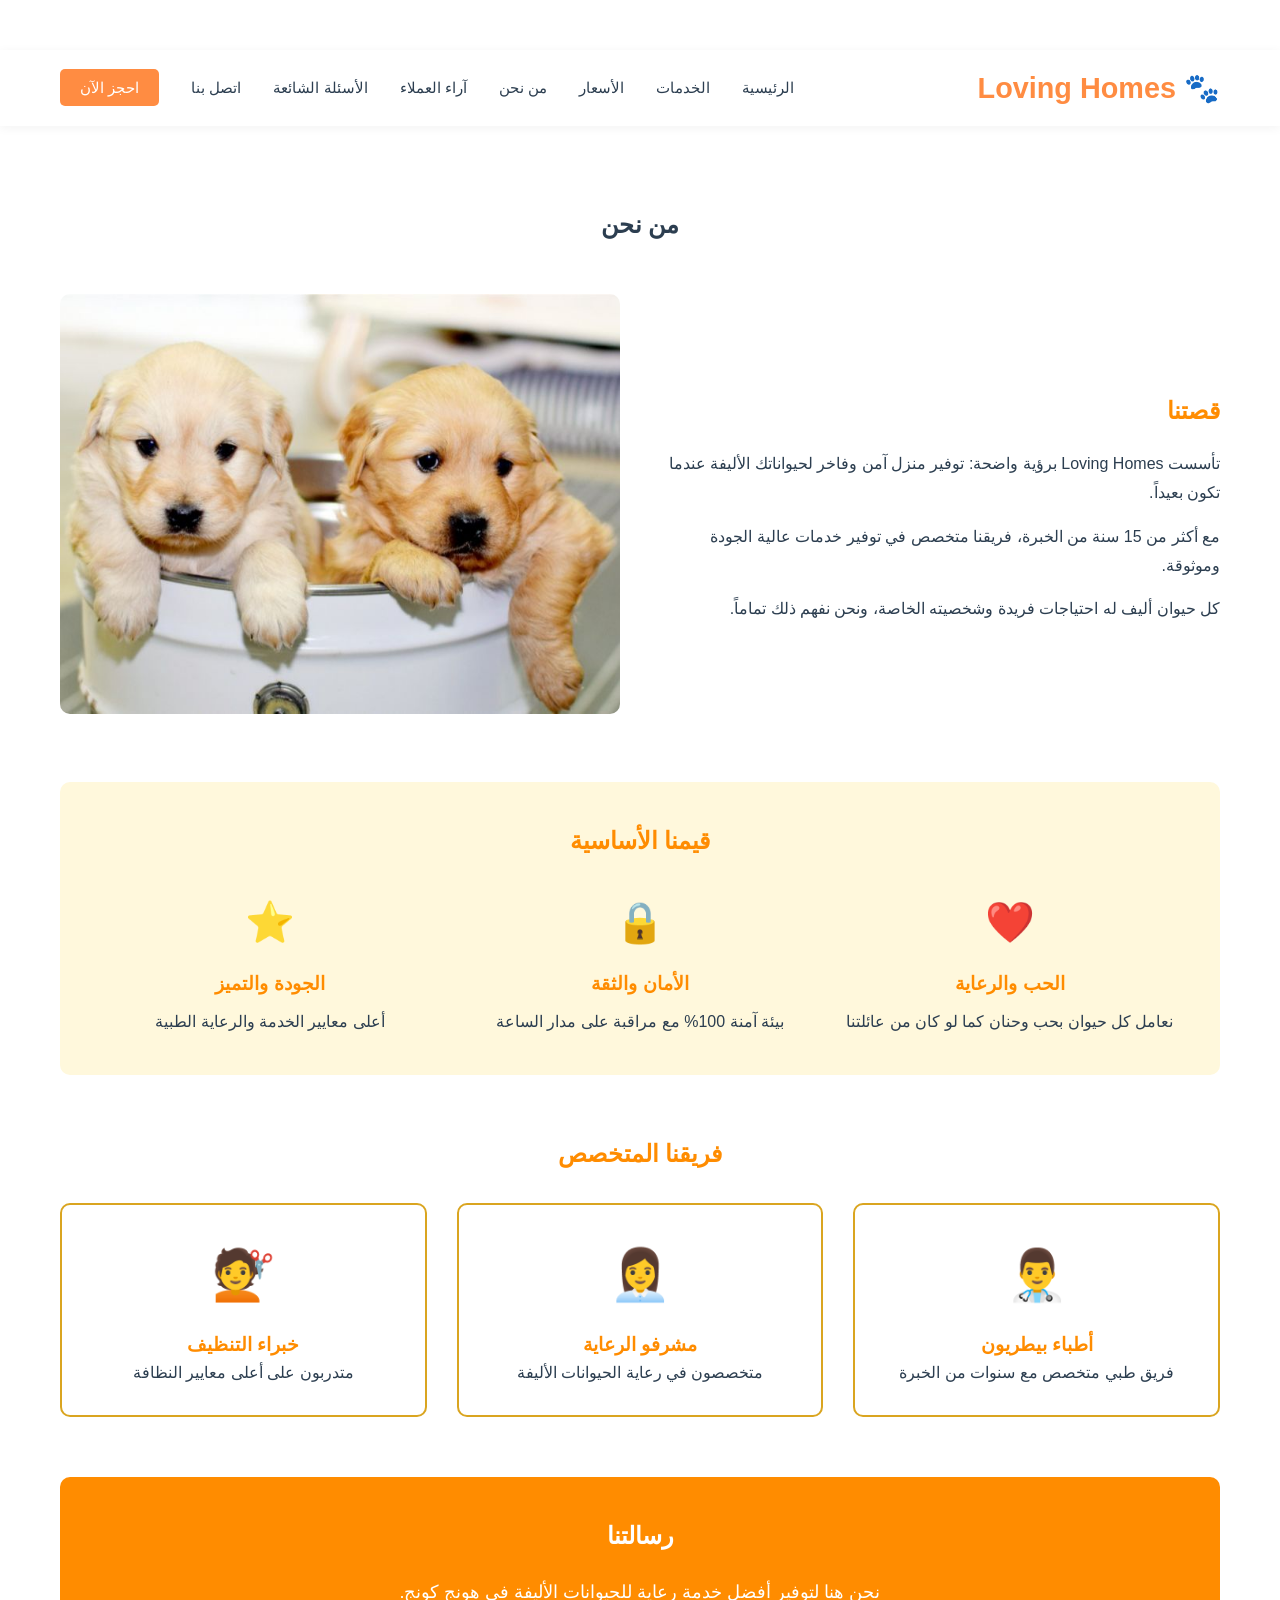
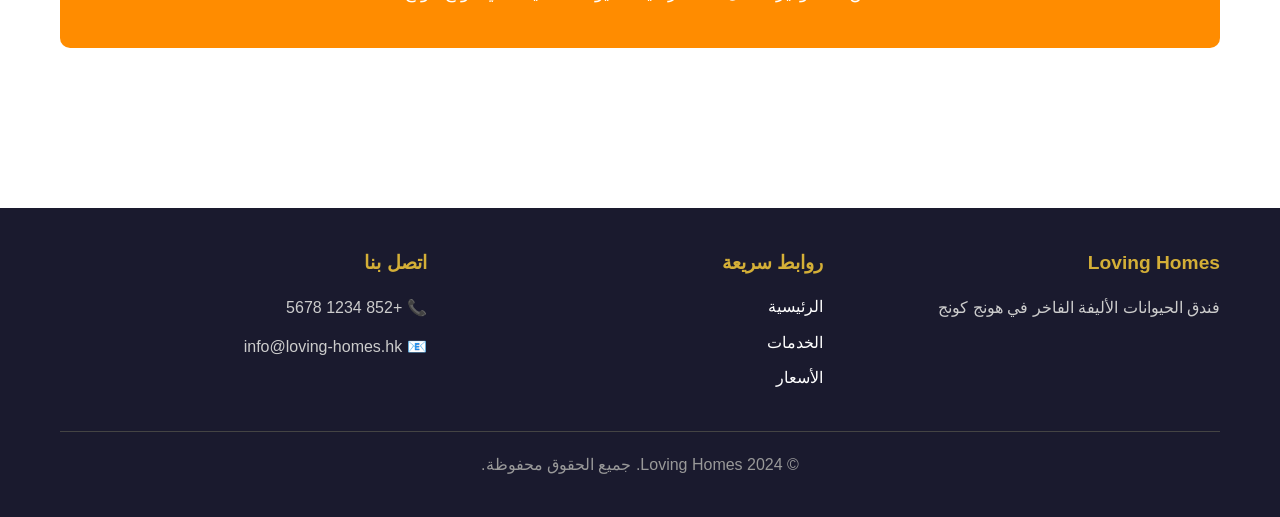
==== commit 5a35a180: "Update about.html" ====
--- a/about.html
+++ b/about.html
@@ -15,7 +15,7 @@
             <nav class="navbar">
                 <div class="navbar-brand"><h1>🐾 Loving Homes</h1></div>
                 <ul class="nav-menu">
-                    <li><a href="../index.html" data-i18n="nav_home">الرئيسية</a></li>
+                    <li><a href="index.html" data-i18n="nav_home">الرئيسية</a></li>
                     <li><a href="services.html" data-i18n="nav_services">الخدمات</a></li>
                     <li><a href="pricing.html" data-i18n="nav_pricing">الأسعار</a></li>
                     <li><a href="about.html" data-i18n="nav_about">من نحن</a></li>
@@ -41,7 +41,7 @@
                     <p style="line-height: 1.8;" data-i18n="about_story_p3">كل حيوان أليف له احتياجات فريدة وشخصيته الخاصة، ونحن نفهم ذلك تماماً.</p>
                 </div>
                 <div style="flex: 1;">
-                    <img src="../images/135.jpg" alt="من نحن" style="width: 100%; border-radius: 10px;">
+                    <img src="135.jpg" alt="من نحن" style="width: 100%; border-radius: 10px;">
                 </div>
             </div>
 
@@ -104,7 +104,7 @@
                 <div class="footer-section">
                     <h3 data-i18n="footer_quick_links">روابط سريعة</h3>
                     <ul style="list-style: none;">
-                        <li><a href="../index.html" style="color: white;" data-i18n="nav_home">الرئيسية</a></li>
+                        <li><a href="index.html" style="color: white;" data-i18n="nav_home">الرئيسية</a></li>
                         <li><a href="services.html" style="color: white;" data-i18n="nav_services">الخدمات</a></li>
                         <li><a href="pricing.html" style="color: white;" data-i18n="nav_pricing">الأسعار</a></li>
                     </ul>
